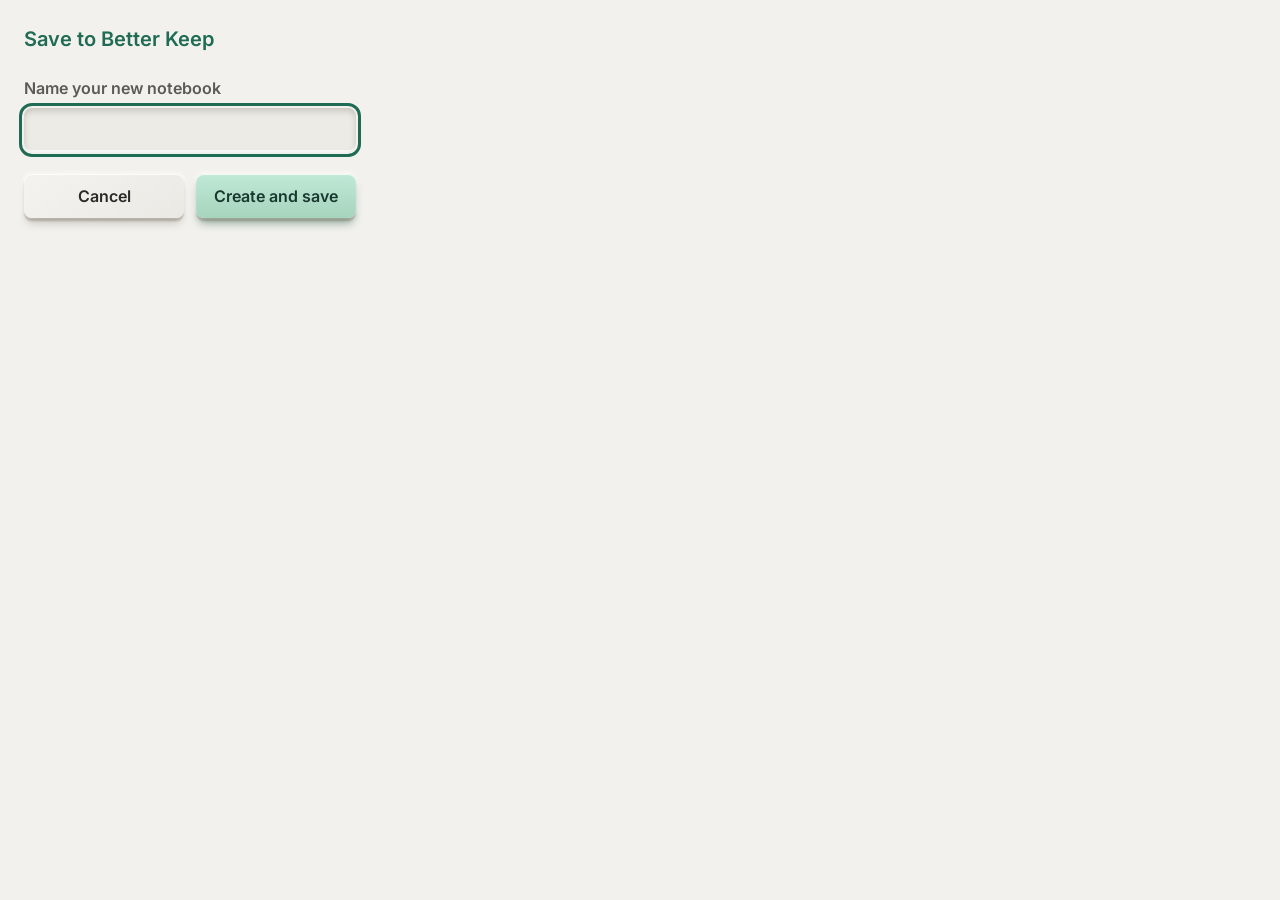
==== extension/newnb.html @ 7a6ad75e "Publish better-keep 1ee75e3" ====
<!doctype html>
<html lang="en-GB">
<head><meta charset="utf-8"><title>New notebook</title><link rel="stylesheet" href="style.css"></head>
<body>
<main>
  <h1>Save to Better Keep</h1>
  <form id="form">
    <label><span class="label">Name your new notebook</span><input id="name" maxlength="120" required autofocus></label>
    <p class="problem" id="problem" role="alert" hidden></p>
    <div class="row">
      <button type="button" id="cancel">Cancel</button>
      <button type="submit" class="main" id="create">Create and save</button>
    </div>
  </form>
</main>
<script type="module" src="newnb.js"></script>
</body>
</html>
---- extension/style.css ----
/* The Better Keep look: warm page, a raised rounded tile, pressed-in boxes, mint main button. */
@font-face {
  font-family: 'Inter';
  src: url('fonts/inter.woff2') format('woff2');
  font-weight: 100 900;
  font-display: swap;
}
:root {
  --page: #e9e7e2; --tile-flat: #f2f1ed; --tile: linear-gradient(145deg, #f4f3ef, #ebe9e4); --text: #2b2a28; --text-2: #5d5a55;
  --mint: linear-gradient(180deg, #c0e9d6, #a6d4bd); --on-mint: #18392f; --mint-text: #1f6b54; --well: #ecebe6; --danger: #a12a1f;
  --raise: inset 0 1px 2px rgba(255,255,255,.85), 0 -2px 8px rgba(255,255,255,.65), 0 4px 3px rgba(70,58,40,.24), 0 16px 18px -4px rgba(70,58,40,.3);
  --raise-sm: inset 0 1px 1px rgba(255,255,255,.8), 0 -1px 5px rgba(255,255,255,.75), 0 3px 2px rgba(70,58,40,.3), 0 8px 9px -3px rgba(70,58,40,.24);
  --press: inset 0 3px 6px rgba(70,58,40,.22), inset 0 -2px 0 rgba(255,255,255,.8);
}
@media (prefers-color-scheme: dark) {
  :root {
    --page: #1d1c1a; --tile-flat: #2a2927; --tile: linear-gradient(145deg, #2e2d2b, #242321); --text: #ece9e4; --text-2: #b4b0a9; --mint-text: #8fe0c4; --well: #1b1a18; --danger: #ff9d92;
    --raise: inset 0 1px 2px rgba(255,255,255,.1), 0 -2px 8px rgba(255,255,255,.04), 0 4px 3px rgba(0,0,0,.6), 0 16px 18px -4px rgba(0,0,0,.6);
    --raise-sm: inset 0 1px 1px rgba(255,255,255,.1), 0 -1px 4px rgba(255,255,255,.05), 0 3px 2px rgba(0,0,0,.6), 0 8px 9px -3px rgba(0,0,0,.55);
    --press: inset 0 3px 7px rgba(0,0,0,.65), inset 0 -2px 0 rgba(255,255,255,.06);
    color-scheme: dark;
  }
}
* { box-sizing: border-box; }
html, body { margin: 0; background: var(--page); }
/* One plain warm surface. Chrome draws the window's edge itself, always square (the owner's choice, 20 Nov 2026). */
html, body { background: var(--tile-flat); }
body { color: var(--text); font: 400 16px/1.5 Inter, 'Segoe UI', system-ui, sans-serif; width: 380px; }
main { padding: 24px; display: flex; flex-direction: column; gap: 22px; }
h1 { margin: 0; font-size: 20px; font-weight: 600; color: var(--mint-text); }
p { margin: 0; }
strong, .label { font-weight: 600; }
.nowrap { white-space: nowrap; }
.label { color: var(--text-2); }
form, section { display: flex; flex-direction: column; gap: 22px; }
label { display: flex; flex-direction: column; gap: 8px; }
.words { display: flex; flex-direction: column; gap: 8px; }
input {
  font: inherit; color: var(--text); width: 100%; min-height: 44px; padding: 8px 12px; border: 0; border-radius: 8px;
  background: var(--well); box-shadow: var(--press);
}
/* Chrome colours filled-in boxes pale blue. Keep them the app's own pressed-in colour. */
input:-webkit-autofill,
input:-webkit-autofill:hover,
input:-webkit-autofill:focus {
  -webkit-text-fill-color: var(--text);
  -webkit-box-shadow: var(--press), 0 0 0 100px var(--well) inset;
  caret-color: var(--text);
  transition: background-color 9999s;
}
.password { display: flex; gap: 8px; align-items: stretch; }
.password input { flex: 1; min-width: 0; }
button {
  font: inherit; font-weight: 600; min-height: 44px; padding: 0 10px; border: 0; border-radius: 8px;
  background: var(--tile); color: var(--text); box-shadow: var(--raise-sm); cursor: pointer; white-space: nowrap;
}
button.main { background: var(--mint); color: var(--on-mint); box-shadow: var(--raise-sm), 0 7px 10px -3px rgba(80,160,130,.5); }
button.wide { width: 100%; }
button:disabled { opacity: .6; cursor: not-allowed; }
:focus-visible { outline: 3px solid var(--mint-text); outline-offset: 2px; }
.stack { display: flex; flex-direction: column; gap: 12px; }
.row { display: flex; gap: 12px; }
.row button { flex: 1; }
.problem { color: var(--danger); font-weight: 600; }
.hint { color: var(--text-2); }
[hidden] { display: none !important; }
.version { font-size: 14px; font-weight: 600; margin-top: -8px; }
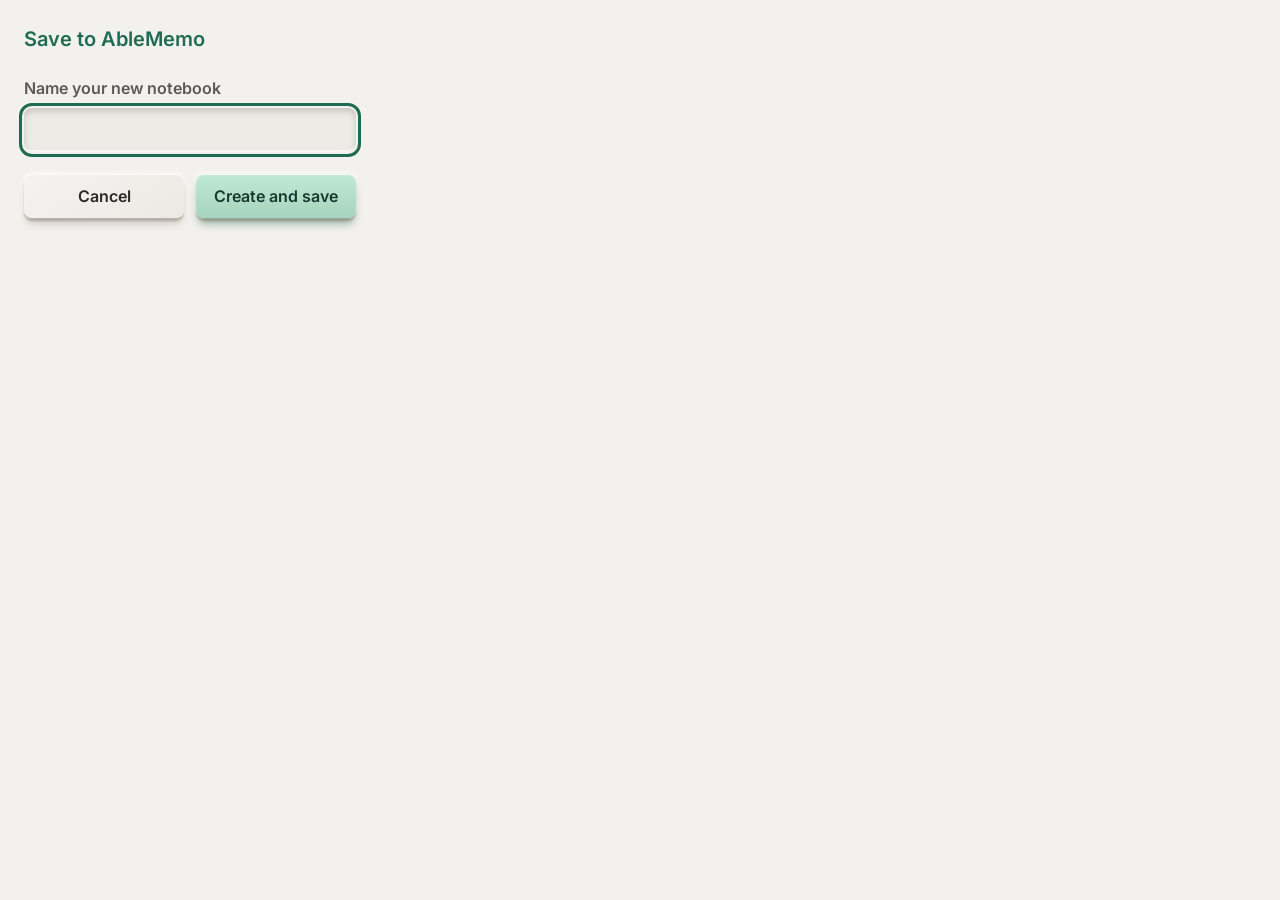
==== commit 65362d5a: "Publish better-keep 6aaeb94" ====
--- a/extension/newnb.html
+++ b/extension/newnb.html
@@ -3,7 +3,7 @@
 <head><meta charset="utf-8"><title>New notebook</title><link rel="stylesheet" href="style.css"></head>
 <body>
 <main>
-  <h1>Save to Better Keep</h1>
+  <h1>Save to AbleMemo</h1>
   <form id="form">
     <label><span class="label">Name your new notebook</span><input id="name" maxlength="120" required autofocus></label>
     <p class="problem" id="problem" role="alert" hidden></p>
--- a/extension/style.css
+++ b/extension/style.css
@@ -1,4 +1,4 @@
-/* The Better Keep look: warm page, a raised rounded tile, pressed-in boxes, mint main button. */
+/* The AbleMemo look: warm page, a raised rounded tile, pressed-in boxes, mint main button. */
 @font-face {
   font-family: 'Inter';
   src: url('fonts/inter.woff2') format('woff2');
